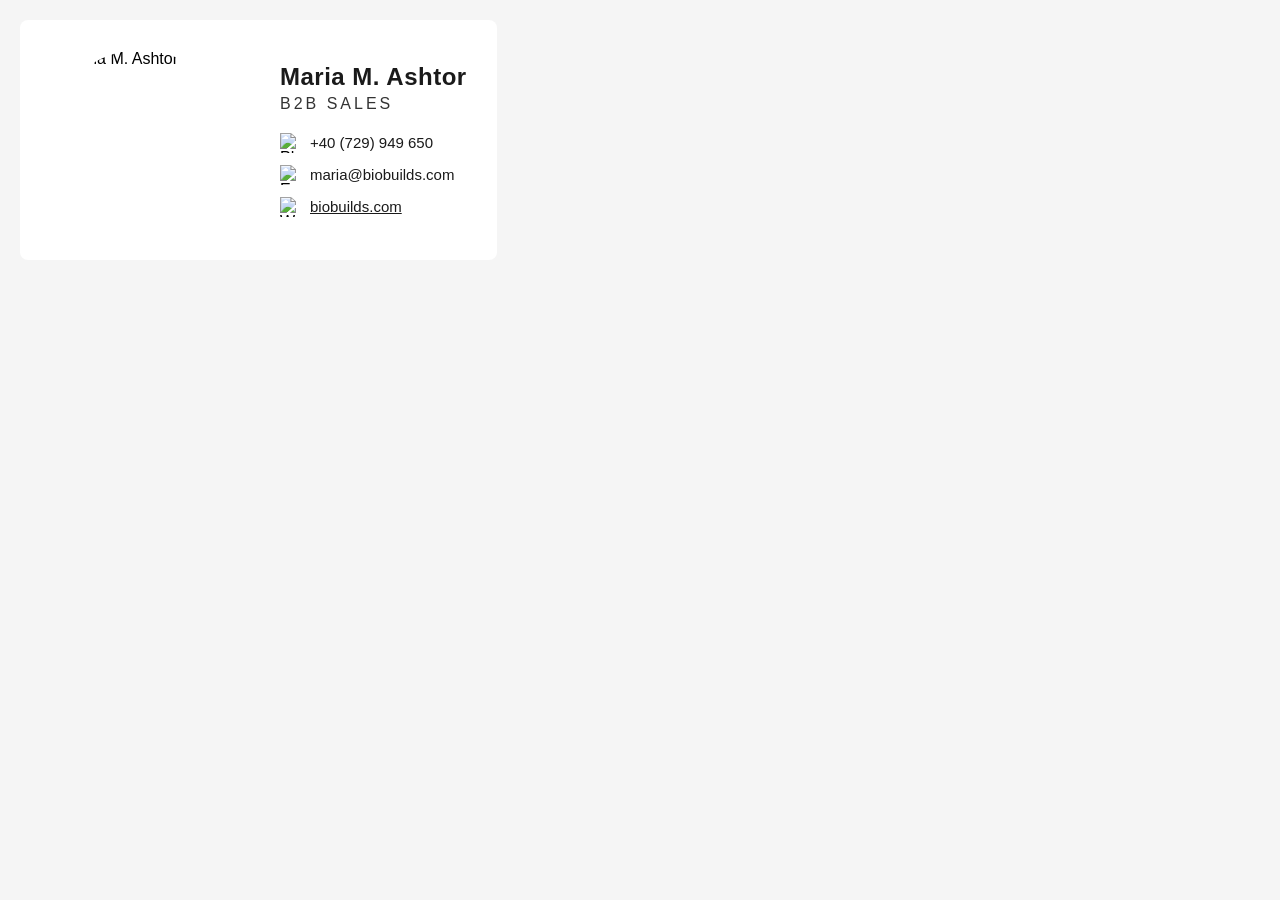
==== email-signature.html @ 60300420 "Add HTML email signature for Maria M. Ashtor Clickable links for phone (tel:), email (mailto:), and " ====
<!DOCTYPE html>
<html lang="en">
<head>
<meta charset="UTF-8">
<meta name="viewport" content="width=device-width, initial-scale=1.0">
<title>Email Signature - Maria M. Ashtor</title>
</head>
<body style="margin: 0; padding: 20px; background-color: #f5f5f5; font-family: Arial, Helvetica, sans-serif;">

<!-- Signature Table -->
<table cellpadding="0" cellspacing="0" border="0" style="max-width: 600px; background-color: #ffffff; border-radius: 8px; overflow: hidden;">
  <tr>
    <td style="padding: 30px;">
      <table cellpadding="0" cellspacing="0" border="0" width="100%">
        <tr>
          <!-- Photo Column -->
          <td style="vertical-align: middle; width: 200px; padding-right: 30px;">
            <img src="https://i.imgur.com/placeholder.png" alt="Maria M. Ashtor" width="180" height="180" style="border-radius: 50%; display: block; object-fit: cover;" />
          </td>
          <!-- Info Column -->
          <td style="vertical-align: middle;">
            <table cellpadding="0" cellspacing="0" border="0">
              <!-- Name -->
              <tr>
                <td style="padding-bottom: 4px;">
                  <span style="font-size: 24px; font-weight: bold; color: #1a1a1a; letter-spacing: 0.5px;">Maria M. Ashtor</span>
                </td>
              </tr>
              <!-- Title -->
              <tr>
                <td style="padding-bottom: 20px;">
                  <span style="font-size: 16px; color: #333333; letter-spacing: 3px; text-transform: uppercase;">B2B Sales</span>
                </td>
              </tr>
              <!-- Phone -->
              <tr>
                <td style="padding-bottom: 12px;">
                  <table cellpadding="0" cellspacing="0" border="0">
                    <tr>
                      <td style="vertical-align: middle; padding-right: 10px;">
                        <img src="https://cdn-icons-png.flaticon.com/512/724/724664.png" alt="Phone" width="20" height="20" style="display: block;" />
                      </td>
                      <td style="vertical-align: middle;">
                        <a href="tel:+40729949650" style="font-size: 15px; color: #1a1a1a; text-decoration: none;">+40 (729) 949 650</a>
                      </td>
                    </tr>
                  </table>
                </td>
              </tr>
              <!-- Email -->
              <tr>
                <td style="padding-bottom: 12px;">
                  <table cellpadding="0" cellspacing="0" border="0">
                    <tr>
                      <td style="vertical-align: middle; padding-right: 10px;">
                        <img src="https://cdn-icons-png.flaticon.com/512/561/561127.png" alt="Email" width="20" height="20" style="display: block;" />
                      </td>
                      <td style="vertical-align: middle;">
                        <a href="mailto:maria@biobuilds.com" style="font-size: 15px; color: #1a1a1a; text-decoration: none;">maria@biobuilds.com</a>
                      </td>
                    </tr>
                  </table>
                </td>
              </tr>
              <!-- Website -->
              <tr>
                <td>
                  <table cellpadding="0" cellspacing="0" border="0">
                    <tr>
                      <td style="vertical-align: middle; padding-right: 10px;">
                        <img src="https://cdn-icons-png.flaticon.com/512/1006/1006771.png" alt="Website" width="20" height="20" style="display: block;" />
                      </td>
                      <td style="vertical-align: middle;">
                        <a href="https://biobuilds.com" target="_blank" style="font-size: 15px; color: #1a1a1a; text-decoration: underline;">biobuilds.com</a>
                      </td>
                    </tr>
                  </table>
                </td>
              </tr>
            </table>
          </td>
        </tr>
      </table>
    </td>
  </tr>
</table>

</body>
</html>
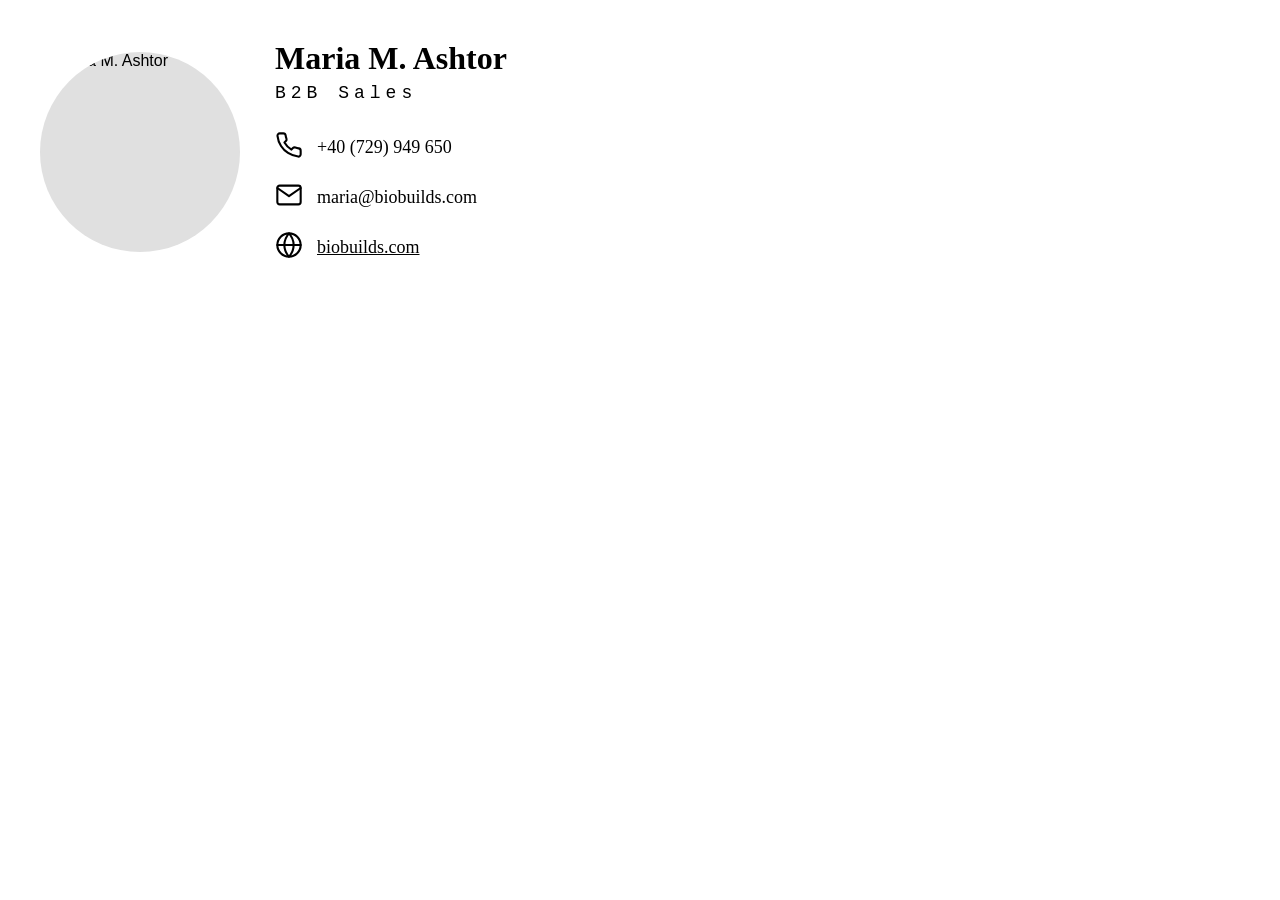
==== commit 8f66d5cf: "Redesign email signature to match original PNG exactly - Serif font (Georgia) matching the original " ====
--- a/email-signature.html
+++ b/email-signature.html
@@ -5,76 +5,75 @@
 <meta name="viewport" content="width=device-width, initial-scale=1.0">
 <title>Email Signature - Maria M. Ashtor</title>
 </head>
-<body style="margin: 0; padding: 20px; background-color: #f5f5f5; font-family: Arial, Helvetica, sans-serif;">
+<body style="margin: 0; padding: 40px; background-color: #ffffff; font-family: Arial, Helvetica, sans-serif;">
 
-<!-- Signature Table -->
-<table cellpadding="0" cellspacing="0" border="0" style="max-width: 600px; background-color: #ffffff; border-radius: 8px; overflow: hidden;">
+<table cellpadding="0" cellspacing="0" border="0" style="background-color: #ffffff;">
   <tr>
-    <td style="padding: 30px;">
-      <table cellpadding="0" cellspacing="0" border="0" width="100%">
+    <!-- Photo Column -->
+    <td style="vertical-align: middle; padding-right: 35px;">
+      <div style="width: 200px; height: 200px; border-radius: 50%; overflow: hidden; background-color: #e0e0e0;">
+        <!--
+          REPLACE THE IMAGE URL BELOW WITH YOUR PHOTO URL
+          Upload your photo to https://imgur.com and paste the link here
+        -->
+        <img src="YOUR_PHOTO_URL_HERE" alt="Maria M. Ashtor" width="200" height="200" style="border-radius: 50%; display: block; object-fit: cover;" />
+      </div>
+    </td>
+    <!-- Info Column -->
+    <td style="vertical-align: middle;">
+      <table cellpadding="0" cellspacing="0" border="0">
+        <!-- Name -->
         <tr>
-          <!-- Photo Column -->
-          <td style="vertical-align: middle; width: 200px; padding-right: 30px;">
-            <img src="https://i.imgur.com/placeholder.png" alt="Maria M. Ashtor" width="180" height="180" style="border-radius: 50%; display: block; object-fit: cover;" />
+          <td style="padding-bottom: 6px;">
+            <span style="font-size: 32px; font-weight: bold; color: #000000; font-family: Georgia, 'Times New Roman', Times, serif;">Maria M. Ashtor</span>
           </td>
-          <!-- Info Column -->
-          <td style="vertical-align: middle;">
+        </tr>
+        <!-- Title -->
+        <tr>
+          <td style="padding-bottom: 28px;">
+            <span style="font-size: 18px; color: #000000; letter-spacing: 5px; font-family: 'Courier New', Courier, monospace;">B2B Sales</span>
+          </td>
+        </tr>
+        <!-- Phone -->
+        <tr>
+          <td style="padding-bottom: 18px;">
             <table cellpadding="0" cellspacing="0" border="0">
-              <!-- Name -->
               <tr>
-                <td style="padding-bottom: 4px;">
-                  <span style="font-size: 24px; font-weight: bold; color: #1a1a1a; letter-spacing: 0.5px;">Maria M. Ashtor</span>
+                <td style="vertical-align: middle; padding-right: 14px;">
+                  <svg xmlns="http://www.w3.org/2000/svg" width="28" height="28" viewBox="0 0 24 24" fill="none" stroke="#000000" stroke-width="1.8" stroke-linecap="round" stroke-linejoin="round"><path d="M22 16.92v3a2 2 0 0 1-2.18 2 19.79 19.79 0 0 1-8.63-3.07 19.5 19.5 0 0 1-6-6 19.79 19.79 0 0 1-3.07-8.67A2 2 0 0 1 4.11 2h3a2 2 0 0 1 2 1.72 12.84 12.84 0 0 0 .7 2.81 2 2 0 0 1-.45 2.11L8.09 9.91a16 16 0 0 0 6 6l1.27-1.27a2 2 0 0 1 2.11-.45 12.84 12.84 0 0 0 2.81.7A2 2 0 0 1 22 16.92z"></path></svg>
+                </td>
+                <td style="vertical-align: middle;">
+                  <a href="tel:+40729949650" style="font-size: 18px; color: #000000; text-decoration: none; font-family: Georgia, 'Times New Roman', Times, serif;">+40 (729) 949 650</a>
                 </td>
               </tr>
-              <!-- Title -->
+            </table>
+          </td>
+        </tr>
+        <!-- Email -->
+        <tr>
+          <td style="padding-bottom: 18px;">
+            <table cellpadding="0" cellspacing="0" border="0">
               <tr>
-                <td style="padding-bottom: 20px;">
-                  <span style="font-size: 16px; color: #333333; letter-spacing: 3px; text-transform: uppercase;">B2B Sales</span>
+                <td style="vertical-align: middle; padding-right: 14px;">
+                  <svg xmlns="http://www.w3.org/2000/svg" width="28" height="28" viewBox="0 0 24 24" fill="none" stroke="#000000" stroke-width="1.8" stroke-linecap="round" stroke-linejoin="round"><path d="M4 4h16c1.1 0 2 .9 2 2v12c0 1.1-.9 2-2 2H4c-1.1 0-2-.9-2-2V6c0-1.1.9-2 2-2z"></path><polyline points="22,6 12,13 2,6"></polyline></svg>
+                </td>
+                <td style="vertical-align: middle;">
+                  <a href="mailto:maria@biobuilds.com" style="font-size: 18px; color: #000000; text-decoration: none; font-family: Georgia, 'Times New Roman', Times, serif;">maria@biobuilds.com</a>
                 </td>
               </tr>
-              <!-- Phone -->
+            </table>
+          </td>
+        </tr>
+        <!-- Website -->
+        <tr>
+          <td>
+            <table cellpadding="0" cellspacing="0" border="0">
               <tr>
-                <td style="padding-bottom: 12px;">
-                  <table cellpadding="0" cellspacing="0" border="0">
-                    <tr>
-                      <td style="vertical-align: middle; padding-right: 10px;">
-                        <img src="https://cdn-icons-png.flaticon.com/512/724/724664.png" alt="Phone" width="20" height="20" style="display: block;" />
-                      </td>
-                      <td style="vertical-align: middle;">
-                        <a href="tel:+40729949650" style="font-size: 15px; color: #1a1a1a; text-decoration: none;">+40 (729) 949 650</a>
-                      </td>
-                    </tr>
-                  </table>
+                <td style="vertical-align: middle; padding-right: 14px;">
+                  <svg xmlns="http://www.w3.org/2000/svg" width="28" height="28" viewBox="0 0 24 24" fill="none" stroke="#000000" stroke-width="1.8" stroke-linecap="round" stroke-linejoin="round"><circle cx="12" cy="12" r="10"></circle><line x1="2" y1="12" x2="22" y2="12"></line><path d="M12 2a15.3 15.3 0 0 1 4 10 15.3 15.3 0 0 1-4 10 15.3 15.3 0 0 1-4-10 15.3 15.3 0 0 1 4-10z"></path></svg>
                 </td>
-              </tr>
-              <!-- Email -->
-              <tr>
-                <td style="padding-bottom: 12px;">
-                  <table cellpadding="0" cellspacing="0" border="0">
-                    <tr>
-                      <td style="vertical-align: middle; padding-right: 10px;">
-                        <img src="https://cdn-icons-png.flaticon.com/512/561/561127.png" alt="Email" width="20" height="20" style="display: block;" />
-                      </td>
-                      <td style="vertical-align: middle;">
-                        <a href="mailto:maria@biobuilds.com" style="font-size: 15px; color: #1a1a1a; text-decoration: none;">maria@biobuilds.com</a>
-                      </td>
-                    </tr>
-                  </table>
-                </td>
-              </tr>
-              <!-- Website -->
-              <tr>
-                <td>
-                  <table cellpadding="0" cellspacing="0" border="0">
-                    <tr>
-                      <td style="vertical-align: middle; padding-right: 10px;">
-                        <img src="https://cdn-icons-png.flaticon.com/512/1006/1006771.png" alt="Website" width="20" height="20" style="display: block;" />
-                      </td>
-                      <td style="vertical-align: middle;">
-                        <a href="https://biobuilds.com" target="_blank" style="font-size: 15px; color: #1a1a1a; text-decoration: underline;">biobuilds.com</a>
-                      </td>
-                    </tr>
-                  </table>
+                <td style="vertical-align: middle;">
+                  <a href="https://biobuilds.com" target="_blank" style="font-size: 18px; color: #000000; text-decoration: underline; font-family: Georgia, 'Times New Roman', Times, serif;">biobuilds.com</a>
                 </td>
               </tr>
             </table>
